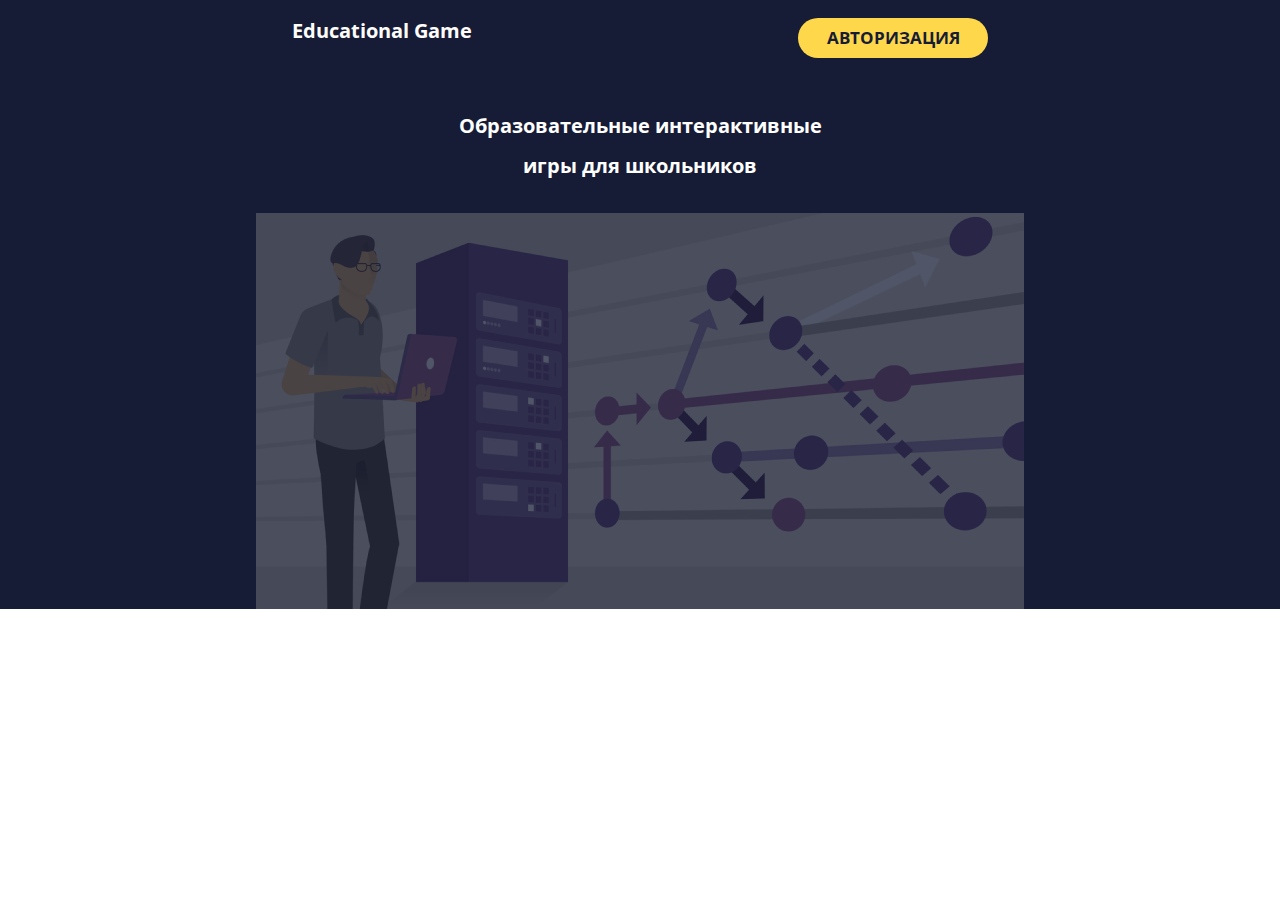
==== index.html @ e4a5e259 "Главная страница" ====
<!DOCTYPE html>
<html lang="ru">
<head>
    <meta charset="UTF-8">
    <meta name="viewport" content="width=device-width, initial-scale=1.0">
    <link rel="stylesheet" href="css/normalize.css" type="text/css">
    <link rel="stylesheet" href="css/style.css" type="text/css">
    <link rel="preconnect" href="https://fonts.gstatic.com">
    <link href="https://fonts.googleapis.com/css2?family=Open+Sans:wght@400;700&display=swap" rel="stylesheet"> 
    <title>Educational Game | Главная</title>
</head>
<body>
    <header class="header">
        <div class="header-container">
            <h1 class="header-container__heading">Educational Game</h1>
            <span class="header-container__burger">
                <span class="visually-hidden">Меню</span>
            </span>
            <button type="button" class="auth header-container__auth">Авторизация</button>
        </div>
    </header>

    <main class="main">
        <p class="main__text">Образовательные интерактивные игры для школьников</p>
        <button type="button" class="main__auth auth">Авторизация</button>

        <div class="decorate">
            <span class="visually-hidden">Наша платформа создана для дошкольников и школьников младших классов</span>
        </div>
    </main>

    <section class="mobile-menu hide">
        <div class="mobile-center">
            <h2 class="mobile-center__heading">Educational Game</h2>
            <span class="mobile-center__close">
                <span class="visually-hidden">Закрыть меню</span>
            </span>
        </div>
    <button type="button" class="mobile-menu__auth main__auth auth">Авторизация</button>

    <ul class="social">
        <li class="social__item facebook">
            <span class="visually-hidden">Наш Facebook</span>
        </li>

        <li class="social__item vk">
            <span class="visually-hidden">Наш VK</span>
        </li>

        <li class="social__item instagram">
            <span class="visually-hidden">Наш Instagram</span>
        </li>
    </ul>
    </section>

    <!-- Нужно заполнить action!!! -->
    <form method="POST" class="reg hide">
        <div class="reg-center">
            <h2 class="reg-center__heading">Регистрация</h2>
            <span class="reg-center__close">
                <span class="visually-hidden">Закрыть меню</span>
            </span>
        </div>
        <input type="text" name="user_name" maxlength="64" class="reg__input" placeholder="Имя">
        <input type="text" name="user_email" maxlength="128" class="reg__input" placeholder="E-mail">
        <input type="text" name="user_pass" maxlength="128" class="reg__input" placeholder="Пароль">
        <button type="submit" class="reg__button" name="do_reg">Зарегистрироваться</button>
        <button type="button" class="reg__yet">Уже зарегистрированы?</button>
    </form>

    <form method="POST" class="login hide">
        <div class="login-center">
            <h2 class="login-center__heading">Вход</h2>
            <span class="login-center__close">
                <span class="visually-hidden">Закрыть меню</span>
            </span>
        </div>
        <input type="text" name="user_email" maxlength="128" class="login__input" placeholder="E-mail">
        <input type="text" name="user_pass" maxlength="128" class="login__input" placeholder="Пароль">
        <button type="submit" class="login__button" name="do_login">Войти</button>
        <button type="button" class="login__yet">Еще не зарегистрированы?</button>
    </form>
    <script src="js/script.js"></script>
</body>
</html>
---- css/style.css ----
body {
  font-family: 'Open Sans', sans-serif;
  font-style: normal;
  font-weight: normal;
}

.visually-hidden {
  position: absolute !important;
  height: 1px; width: 1px; 
  overflow: hidden;
  clip: rect(1px 1px 1px 1px); /* IE6, IE7 */
  clip: rect(1px, 1px, 1px, 1px);
  clip-path: polygon(0px 0px, 0px 0px,0px 0px, 0px 0px);
}

.hide {
  display: none;
}

.header {
  background-color: #161C35;
}

.header-container__heading {
  margin-top: 17px;
  margin-bottom: 0px;
  font-size: 20px;
  line-height: 27px;
  color: #FFFCFC;
}

.header-container {
  width: 275px;
  margin: 0 auto;
  display: flex;
  justify-content: space-between;
}

.header-container__burger {
  height: 11px;
  width: 25px;
  background-image: url("../img/icon_menu_mobile.svg");
  margin-top: 25px;
}

.header-container__burger:hover {
  cursor: pointer;
}

.main {
  background-color: #161C35;
}

.main__text {
  font-weight: bold;
  font-size: 20px;
  line-height: 40px;
  color: #FFFFFF;
  width: 238px;
  text-align: center;
  margin: 0 auto;
  padding-top: 22px;
}

.auth {
  display: block;
  min-width: 190px;
  min-height: 40px;
  background-color: #FFD74B;
  border-radius: 25px;
  border: none;
  font-weight: bold;
  font-size: 17px;
  line-height: 20px;
  text-align: center;
  text-transform: uppercase;
  color: #161C35;
  margin: 0 auto;
  margin-top: 22px;
}

.auth:hover {
  cursor: pointer;
  background-color: #FFBD30;
}

.auth:active {
  color: rgba(22, 28, 53, 0.3);
}

.decorate {
  height: 177px;
  background-image: url(../img/best-course-mobile.png);
  background-position: center;
  background-repeat: no-repeat;
  margin: 0 auto;
  margin-top: 32px;
}

.header-container__auth {
  display: none;
}

.mobile-menu {
  position: absolute;
  top: 0px;
  left: 0px;
  width: 100%;
  background-color: #FFFFFF;
  min-height: 278px;
}

.mobile-center {
  display: flex;
  justify-content: space-between;
  width: 275px;
  margin: 0 auto;
  padding-left: 70px;
}

.mobile-center__heading {
  font-size: 22px;
  line-height: 30px;
  color: #000000;
  margin-top: 21px;
}

.mobile-center__close {
  background-image: url(../img/close.svg);
  background-position: center;
  background-repeat: no-repeat;
  width: 18px;
  height: 19px;
  margin-top: 27px;
}

.mobile-center__close:hover {
  cursor: pointer;
}

.mobile-menu__auth {
  margin-top: 48px;
}

.social {
  list-style: none;
  display: flex;
  width: 105px;
  margin: 0 auto;
  justify-content: space-between;
  padding: 0px;
  margin-top: 53px;
}

.social__item {
  background-repeat: no-repeat;
}

.facebook {
  background-image: url(../img/facebook.svg);
  width: 11px;
  height: 21px;
}

.vk {
  background-image: url(../img/vk.svg);
  width: 23px;
  height: 12px;
  margin-top: 5px;
}

.instagram {
  background-image: url(../img/instagram.svg);
  width: 18px;
  height: 18px;
  margin-top: 2px;
}

@media (min-width: 768px) {
  .mobile-menu {
    display: none;
  }

  .header-container {
    width: 696px;
  }

  .header-container__burger {
    display: none;
  }

  .header-container__auth {
    display: block;
    margin: 0px;
    margin-top: 18px;
  }

  .main__text {
    width: 412px;
    padding-top: 48px;
  }

  .decorate {
    height: 396px;
    background-image: url(../img/best-course-tablet.png);
  }

  .main__auth {
    display: none;
  }

  .decorate {
    margin-top: 27px;
  }
}

@media (min-width: 1440px) {
  .header-container__heading {
    font-size: 32px;
    line-height: 44px;
    margin-top: 25px;
  }

  .header-container__auth {
    margin-top: 25px;
  }

  .header-container__auth {
    min-width: 222px;
    min-height: 44px;
    font-size: 22px;
    line-height: 20px;
  }

  .main__text {
    width: 580px;
    font-size: 30px;
    line-height: 40px;
    padding-top: 91px;
  }

  .decorate {
    margin-top: 46px;
    background-image: url(../img/best-course-computer.png);
    height: 726px;
  }
}

.reg, .login {
  position: absolute;
  width: 100%;
  min-height: 454px;
  top: 0;
  background-color: #192144;
}

.login {
  min-height: 368px;
}

.login-center {
  width: 100%;
  display: flex;
}

.reg-center {
  width: 100%;
  display: flex;
}

.reg-center__heading {
  font-size: 30px;
  line-height: 41px;
  color: #FF8D30;
  margin: 0 auto;
  margin-top: 11px;
  padding-left: 70px;
  margin-bottom: 33px;
}

.login-center__heading {
  font-size: 30px;
  line-height: 41px;
  color: #FF8D30;
  margin: 0 auto;
  margin-top: 11px;
  padding-left: 70px;
  margin-bottom: 33px;
}

.reg-center__close, .login-center__close {
  background-image: url(../img/close.svg);
  background-position: center;
  background-repeat: no-repeat;
  width: 50px;
  height: 50px;
  margin-top: 10px;
  margin-right: 35px;
}

.reg-center__close:hover, .login-center__close:hover {
  cursor: pointer;
  opacity: 0.6;
}

.reg__input, .login__input {
  display: block;
  width: 220px;
  height: 62px;
  border-radius: 15px;
  border: none;
  margin: 0 auto;
  padding-right: 68px;
  background-color: #FFFFFF;
  box-sizing: border-box;
  /* padding-top: 22px;
  padding-left: 25px; */
  text-indent: 25px;
}

.reg__input:hover, .login__input:hover {
  border: none;
}

.reg__input::placeholder, .login__input::placeholder {
  font-weight: bold;
  font-size: 18px;
  line-height: 18px;
  color: #444444;
  opacity: 0.3;
  line-height: 60px;
}

.reg__input:not(:first-of-type) {
  margin-top: 32px;
}

.login__input:not(:first-of-type) {
  margin-top: 32px;
}

.reg__button, .login__button {
  display: block;
  width: 245px;
  height: 40px;
  background-color: #FFD74B;
  border-radius: 25px;
  border: none;
  margin: 0 auto;
  font-weight: bold;
  margin-top: 25px;
  font-size: 17px;
  line-height: 20px;
  text-align: center;
  text-transform: uppercase;
  color: #161C35;
}

.reg__button:hover, .login__button:hover {
  cursor: pointer;
  background-color: #FFBD30;
}

.reg__yet, .login__yet {
  display: block;
  font-weight: bold;
  font-size: 17px;
  line-height: 20px;
  text-transform: uppercase;
  color: #FFD74B;
  background: none;
  border: none;
  margin: 0 auto;
  margin-top: 20px;
}


.reg__yet:hover, .login__yet:hover {
  cursor: pointer;
  opacity: 0.6;
}

@media (min-width: 768px) {
  .reg, .login {
    top: 106px;
    width: 410px;
    min-height: 455px;
    left:50%;
    transform:translate(-50%, 0);
    border-radius: 15px;
  }

  .login {
    min-height: 368px;
  }

  .reg__input, .login__input {
    width: 260px;
  }
}

@media (min-width: 1400px) {
  .reg, .login {
    width: 600px;
    min-height: 462px; 
  }

  .login {
    min-height: 368px;
  }

  .reg-center__heading, .login-center__heading {
    font-size: 32px;
    line-height: 41px;
  }

  .reg__input, .login__input {
    width: 300px;
  }

  .reg__button, .login_button {
    width: 270px;
  }
}
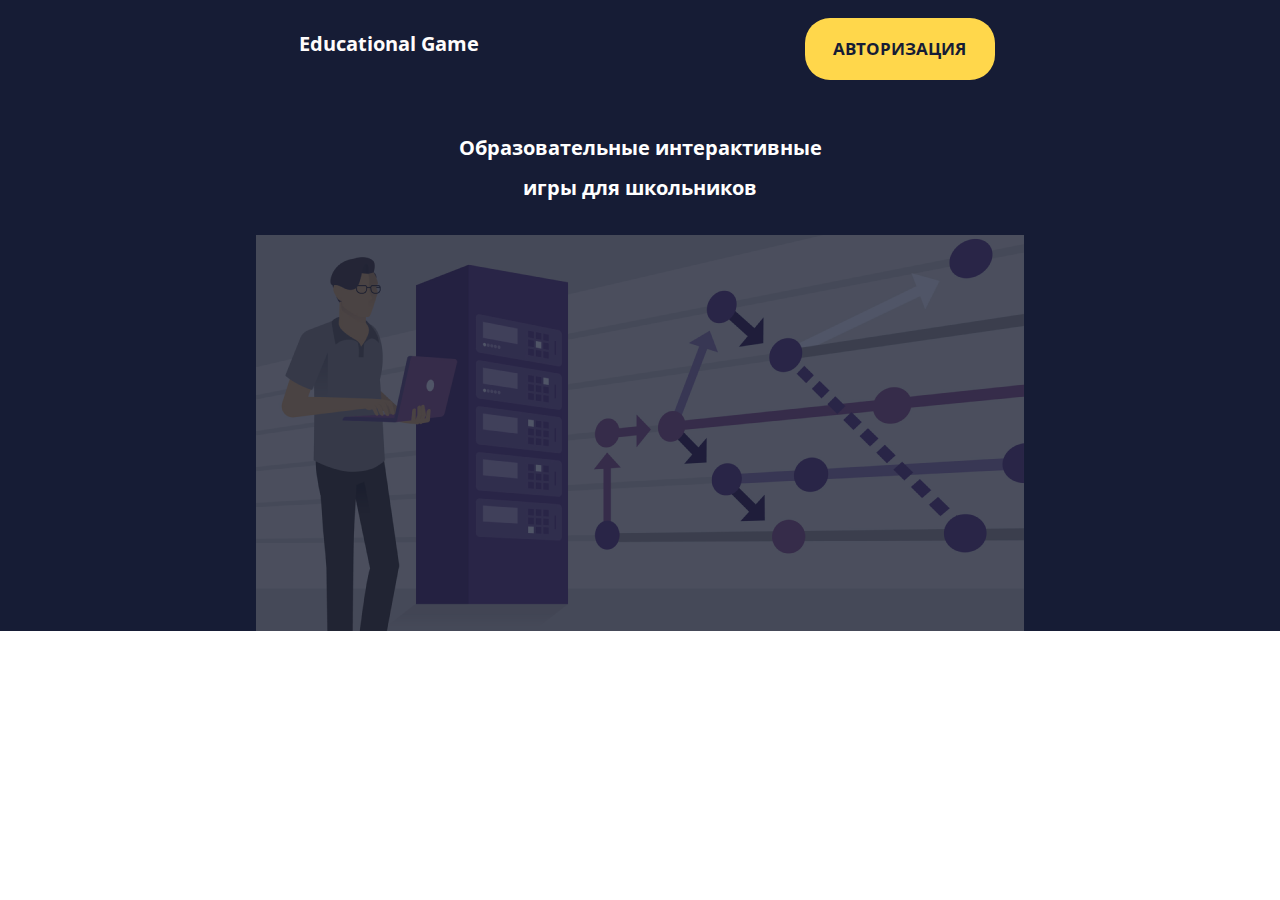
==== commit 646069c0: "test.html" ====
--- a/index.html
+++ b/index.html
@@ -12,7 +12,9 @@
 <body>
     <header class="header">
         <div class="header-container">
-            <h1 class="header-container__heading">Educational Game</h1>
+            <h1 class="header-container__heading">
+                <a>Educational Game</a>
+            </h1>
             <span class="header-container__burger">
                 <span class="visually-hidden">Меню</span>
             </span>
@@ -40,15 +42,15 @@
 
     <ul class="social">
         <li class="social__item facebook">
-            <span class="visually-hidden">Наш Facebook</span>
+            <a class="visually-hidden">Наш Facebook</a>
         </li>
 
         <li class="social__item vk">
-            <span class="visually-hidden">Наш VK</span>
+            <a class="visually-hidden">Наш VK</a>
         </li>
 
         <li class="social__item instagram">
-            <span class="visually-hidden">Наш Instagram</span>
+            <a class="visually-hidden">Наш Instagram</a>
         </li>
     </ul>
     </section>
@@ -68,6 +70,7 @@
         <button type="button" class="reg__yet">Уже зарегистрированы?</button>
     </form>
 
+    <!-- Нужно заполнить action!!! -->
     <form method="POST" class="login hide">
         <div class="login-center">
             <h2 class="login-center__heading">Вход</h2>
--- a/css/style.css
+++ b/css/style.css
@@ -21,12 +21,13 @@
   background-color: #161C35;
 }
 
-.header-container__heading {
+.header-container__heading a {
   margin-top: 17px;
   margin-bottom: 0px;
   font-size: 20px;
   line-height: 27px;
   color: #FFFCFC;
+  text-decoration: none;
 }
 
 .header-container {
@@ -34,13 +35,18 @@
   margin: 0 auto;
   display: flex;
   justify-content: space-between;
+  padding-left: 13px;
+}
+
+.header-container--modifed {
+  padding-left: 38px;
 }
 
 .header-container__burger {
   height: 11px;
   width: 25px;
   background-image: url("../img/icon_menu_mobile.svg");
-  margin-top: 25px;
+  margin-top: 40px;
 }
 
 .header-container__burger:hover {
@@ -49,6 +55,10 @@
 
 .main {
   background-color: #161C35;
+}
+
+.main--modifed {
+  background-color: #E6E8F1;
 }
 
 .main__text {
@@ -152,6 +162,11 @@
   margin-top: 53px;
 }
 
+.social__item:hover {
+  opacity: 0.6;
+  cursor: pointer;
+}
+
 .social__item {
   background-repeat: no-repeat;
 }
@@ -166,17 +181,60 @@
   background-image: url(../img/vk.svg);
   width: 23px;
   height: 12px;
-  margin-top: 5px;
+  margin-top: 7px;
 }
 
 .instagram {
   background-image: url(../img/instagram.svg);
   width: 18px;
   height: 18px;
-  margin-top: 2px;
+  margin-top: 4px;
+}
+
+.btn-container {
+  margin-top: 49px;
+}
+
+.btn {
+  display: block;
+  width: 190px;
+  height: 30px;
+  background-color: #FFD74B;
+  border-radius: 25px;
+  font-weight: bold;
+  font-size: 17px;
+  line-height: 20px;
+  text-align: center;
+  text-transform: uppercase;
+  color: #161C35;
+  text-decoration: none;
+  padding-top: 10px;
+  margin: 0 auto;
+  border: none;
+}
+
+.btn:hover {
+  cursor: pointer;
+  background-color: #FFBD30;
+}
+
+.btn-container__btn:not(:first-of-type) {
+  margin-top: 23px;
 }
 
 @media (min-width: 768px) {
+  .btn-container__btn:not(:first-of-type) {
+    margin-top: 0px;
+  }
+
+  .btn-container {
+    width: 406px;
+    display: flex;
+    justify-content: space-between;
+    margin: 0 auto;
+    margin-top: 65px;
+  }
+
   .mobile-menu {
     display: none;
   }
@@ -215,7 +273,7 @@
 }
 
 @media (min-width: 1440px) {
-  .header-container__heading {
+  .header-container__heading a {
     font-size: 32px;
     line-height: 44px;
     margin-top: 25px;
@@ -374,13 +432,187 @@
   margin-top: 20px;
 }
 
-
 .reg__yet:hover, .login__yet:hover {
   cursor: pointer;
   opacity: 0.6;
 }
 
+.decorate-choose {
+  margin-top: 24px;
+}
+
+.profile-container {
+  position: absolute;
+  width: 190px;
+  height: 88px;
+  top: 58px;
+  background-color: #FFBD30;
+  border-bottom-left-radius: 25px;
+  border-bottom-right-radius: 25px;
+  display:  none;
+}
+
+.absolute-container:hover .profile-container {
+  display: block;
+}
+
+.absolute-container:hover .profile {
+  background-color: #FFBD30;
+  border-bottom-left-radius: 0px;
+  border-bottom-right-radius: 0px;
+}
+
+.profile-container__logout {
+  display: block;
+  text-decoration: none;
+  font-weight: bold;
+  font-size: 16px;
+  line-height: 16px;
+  color: #132576;
+  text-align: center;
+  margin-top: 19px;
+}
+
+.profile-container__logout:hover {
+  opacity: 0.6;
+}
+
+.profile-container__text {
+  font-weight: bold;
+  font-size: 11px;
+  line-height: 20px;
+  text-align: center;
+  text-transform: uppercase;
+  color: #161C35;
+  margin-bottom: 0px;
+  margin-top: 14px;
+}
+
+.level {
+  width: 320px;
+  margin: 0 auto;
+}
+
+.level-container {
+  width: 320px;
+  min-height: 158px;
+  background-color: #FFFFFF;
+}
+
+.level-container__header {
+  font-weight: bold;
+  font-size: 21px;
+  line-height: 21px;
+  text-align: center;
+  color: #1D2E5B;
+  margin: 0;
+  padding-top: 21px;
+}
+
+.level-container__text {
+  font-size: 16px;
+  line-height: 18px;
+  text-align: center;
+  color: #444444;
+  margin: 0;
+  margin-top: 21px;
+}
+
+.level-container__button {
+  height: 40px;
+  padding-top: 0px;
+  margin-top: 21px;
+}
+
+.level__img {
+  display: block;
+  margin: 0 auto;
+}
+
+.level:not(:first-of-type) {
+  margin-top: 53px;
+}
+
+.level__img--two {
+  margin-bottom: 24px;
+}
+
+.main__text--modifed {
+  padding-bottom: 11px;
+}
+
+.main__task {
+  font-weight: bold;
+  font-size: 22px;
+  line-height: 18px;
+  text-align: center;
+  color: #444444;
+  margin: 0px;
+  padding-top: 19px;
+}
+
+.btn-container__btn--modifed {
+  width: 149px;
+  height: 40px;
+  padding-top: 0px;
+}
+
+.btn-container--modifed {
+  margin-top: 47px;   
+}
+
+.main__route-btn {
+  box-sizing: border-box;
+  display: block;
+  width: 245px;
+  height: 52px;
+  border: 5px solid #192144;
+  border-radius: 10px;
+  font-weight: bold;
+  font-size: 16px;
+  line-height: 18px;
+  color: #1D2E5B;
+  text-decoration: none;
+  padding-top: 12px;
+  padding-left: 12px;
+  margin: 0 auto;
+  margin-top: 25px;
+}
+
+.main__route-btn:hover {
+  background-color: #192144;
+  color: #FFFFFF;
+}
+
 @media (min-width: 768px) {
+  .decorate-choose {
+    margin-top: 40px;
+  }
+
+  .main__text--modifed {
+    padding-bottom: 8px;
+    line-height: 40px;
+  }
+
+  .levels {
+    display: flex;
+    width: 688px;
+    justify-content: space-between;
+    margin: 0 auto;
+  }
+
+  .level {
+    margin-top: auto;
+  }
+
+  .level:not(:first-of-type) {
+    margin-top: 0px;
+  }
+
+  .level:nth-of-type(2) {
+    margin-top: auto;
+  }
+
   .reg, .login {
     top: 106px;
     width: 410px;
@@ -397,9 +629,68 @@
   .reg__input, .login__input {
     width: 260px;
   }
+
+  .btn-container--modifed {
+    width: 475px;
+  }
+
+  .btn-container--modifed {
+    margin-top: 39px;   
+  }
 }
 
 @media (min-width: 1400px) {
+  .main__text--modifed {
+    padding-bottom: 22px;
+  }
+
+  .level {
+    width: 349px;
+  }
+
+  .level-container {
+    width: 349px;
+  }
+
+  .levels {
+    width: 743px;
+  }
+
+  .decorate-choose {
+    margin-top: 56px;
+    top: 60px;
+  }
+
+  .profile-container {
+    height: 96px;
+  }
+
+  .profile-container__text {
+    font-size: 12px;
+    line-height: 20px;
+  }
+
+  .profile-container__logout {
+    font-size: 17px;
+    line-height: 16px;
+  }
+
+  .btn-container {
+    width: 507px
+  }
+
+  .profile-container__text {
+    margin-top: 22px;
+  }
+
+  .btn {
+    width: 222px;
+    height: 32px;
+    padding-top: 12px;
+    font-size: 22px;
+    line-height: 20px;
+  }
+
   .reg, .login {
     width: 600px;
     min-height: 462px; 
@@ -421,4 +712,40 @@
   .reg__button, .login_button {
     width: 270px;
   }
+
+  .profile-container {
+    width: 222px;
+  }
+
+  .level-container__button {
+    height: 41px;
+    padding-top: 0px;
+  }
+
+  .level-container {
+    min-height: 163px;
+  }
+
+  .btn-container--modifed {
+    margin-top: 54px;
+    width: 525px;
+  }
+
+  .btn-container__btn--modifed {
+    width: 165px;
+    height: 52px;
+    padding-top: 0px;
+  }
+
+  .main__task {
+    font-size: 30px;
+    line-height: 40px;
+  }
+
+  .main__route-btn {
+    width: 281px;
+    height: 65px;
+    padding-top: 19px;
+    padding-left: 30px;
+  }
 }